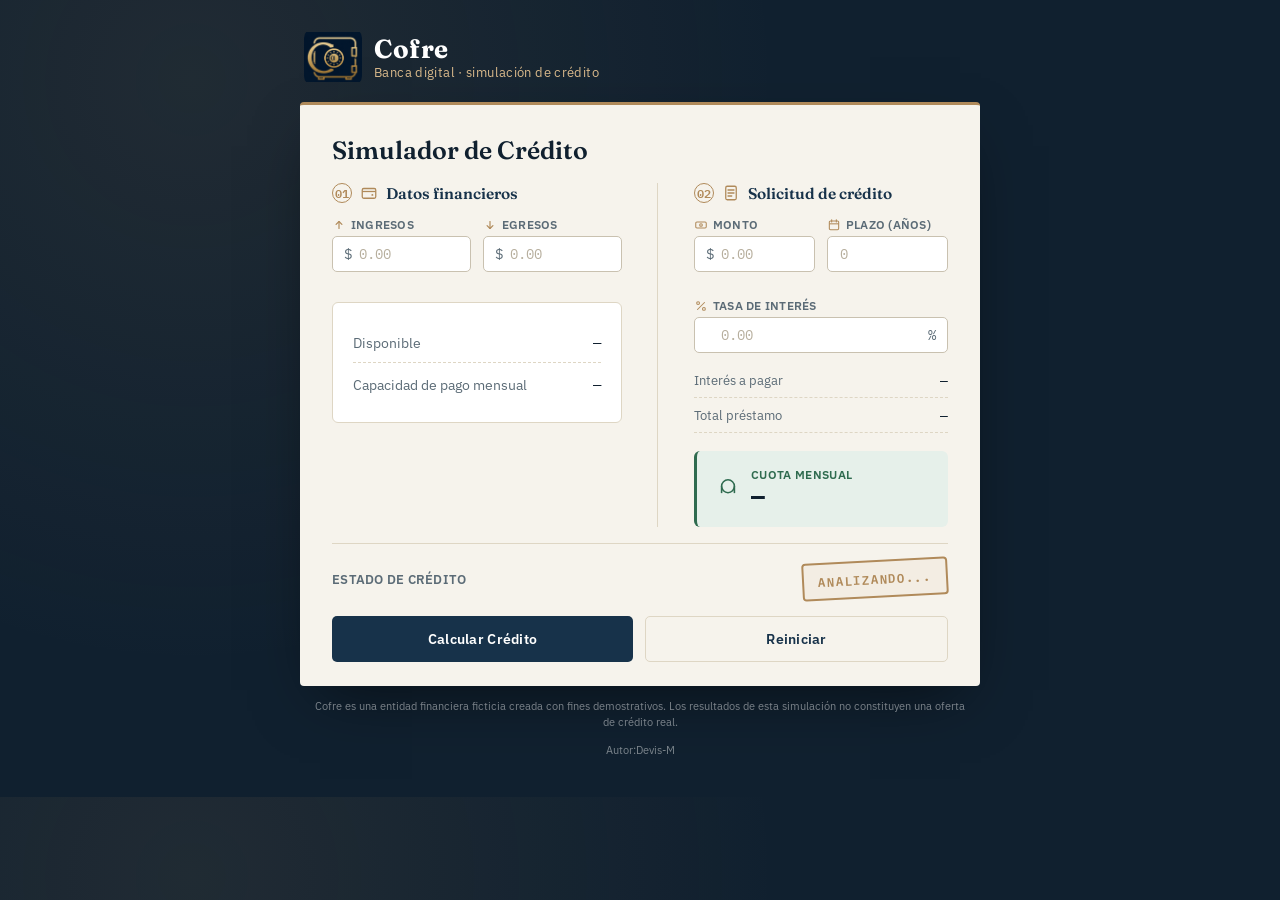
==== index.html @ d6f69e20 "cambio de nombre para publicar" ====
<!DOCTYPE html>
<html lang="es">
<head>
    <meta charset="UTF-8">
    <meta name="viewport" content="width=device-width, initial-scale=1.0">
    <title>Cofre · Simulador de Crédito</title>

    <link rel="preconnect" href="https://fonts.googleapis.com">
    <link rel="preconnect" href="https://fonts.gstatic.com" crossorigin>
    <link href="https://fonts.googleapis.com/css2?family=Fraunces:opsz,wght@9..144,500;9..144,600;9..144,700&family=IBM+Plex+Sans:wght@400;500;600&family=IBM+Plex+Mono:wght@500;600&display=swap" rel="stylesheet">

    <link rel="stylesheet" href="simulador.css">
    <script src="utilitarios.js"></script>
    <script src="simulador.js"></script>
    <script src="funciones.js"></script>
</head>
<body>

    <div class="page">

        <header class="brand">
            <img class="brand__mark" src="Logo_Simulador.png" alt="Cofre">
            <div class="brand__text">
                <span class="brand__name">Cofre</span>
                <span class="brand__tagline">Banca digital · simulación de crédito</span>
            </div>
        </header>

        <main class="container">

            <h1 class="container__title">Simulador de Crédito</h1>

            <div class="container__grid">

                <section class="ledger" aria-labelledby="titulo-datos">
                    <h2 id="titulo-datos">
                        <span class="ledger__eyebrow">01</span>
                        <svg class="ledger__icon" viewBox="0 0 24 24" width="18" height="18" aria-hidden="true">
                            <rect x="3" y="6" width="18" height="13" rx="2" fill="none" stroke="currentColor" stroke-width="1.7"/>
                            <line x1="3" y1="10" x2="21" y2="10" stroke="currentColor" stroke-width="1.7"/>
                            <circle cx="16.5" cy="14.5" r="1.3" fill="currentColor" stroke="none"/>
                        </svg>
                        Datos financieros
                    </h2>

                    <div class="field-group">
                        <div class="field">
                            <label for="txtIngresos">
                                <svg class="field__icon" viewBox="0 0 24 24" width="14" height="14" aria-hidden="true">
                                    <line x1="12" y1="18" x2="12" y2="6" stroke="currentColor" stroke-width="2" stroke-linecap="round"/>
                                    <polyline points="7,11 12,6 17,11" fill="none" stroke="currentColor" stroke-width="2" stroke-linecap="round" stroke-linejoin="round"/>
                                </svg>
                                Ingresos
                            </label>
                            <div class="field__input">
                                <span class="field__prefix">$</span>
                                <input type="text" id="txtIngresos" inputmode="decimal" placeholder="0.00">
                            </div>
                        </div>

                        <div class="field">
                            <label for="txtEgresos">
                                <svg class="field__icon" viewBox="0 0 24 24" width="14" height="14" aria-hidden="true">
                                    <line x1="12" y1="6" x2="12" y2="18" stroke="currentColor" stroke-width="2" stroke-linecap="round"/>
                                    <polyline points="7,13 12,18 17,13" fill="none" stroke="currentColor" stroke-width="2" stroke-linecap="round" stroke-linejoin="round"/>
                                </svg>
                                Egresos
                            </label>
                            <div class="field__input">
                                <span class="field__prefix">$</span>
                                <input type="text" id="txtEgresos" inputmode="decimal" placeholder="0.00">
                            </div>
                        </div>
                    </div>

                    <div class="summary-box">
                        <div class="summary-box__item">
                            <span class="summary-box__label">Disponible</span>
                            <span class="ledger__value" id="spnDisponible">—</span>
                        </div>
                        <div class="summary-box__item">
                            <span class="summary-box__label">Capacidad de pago mensual</span>
                            <span class="ledger__value" id="spnCapacidadPago">—</span>
                        </div>
                    </div>
                </section>

                <section class="ledger ledger--divider" aria-labelledby="titulo-solicitud">
                    <h2 id="titulo-solicitud">
                        <span class="ledger__eyebrow">02</span>
                        <svg class="ledger__icon" viewBox="0 0 24 24" width="18" height="18" aria-hidden="true">
                            <rect x="5" y="3" width="14" height="18" rx="2" fill="none" stroke="currentColor" stroke-width="1.7"/>
                            <line x1="8" y1="8" x2="16" y2="8" stroke="currentColor" stroke-width="1.7" stroke-linecap="round"/>
                            <line x1="8" y1="12" x2="16" y2="12" stroke="currentColor" stroke-width="1.7" stroke-linecap="round"/>
                            <line x1="8" y1="16" x2="13" y2="16" stroke="currentColor" stroke-width="1.7" stroke-linecap="round"/>
                        </svg>
                        Solicitud de crédito
                    </h2>

                    <div class="field-group">
                        <div class="field">
                            <label for="txtMonto">
                                <svg class="field__icon" viewBox="0 0 24 24" width="14" height="14" aria-hidden="true">
                                    <rect x="3" y="7" width="18" height="10" rx="2" fill="none" stroke="currentColor" stroke-width="1.8"/>
                                    <circle cx="12" cy="12" r="2.3" fill="none" stroke="currentColor" stroke-width="1.8"/>
                                </svg>
                                Monto
                            </label>
                            <div class="field__input">
                                <span class="field__prefix">$</span>
                                <input type="text" id="txtMonto" inputmode="decimal" placeholder="0.00">
                            </div>
                        </div>

                        <div class="field">
                            <label for="txtPlazo">
                                <svg class="field__icon" viewBox="0 0 24 24" width="14" height="14" aria-hidden="true">
                                    <rect x="4" y="5" width="16" height="15" rx="2" fill="none" stroke="currentColor" stroke-width="1.8"/>
                                    <line x1="4" y1="10" x2="20" y2="10" stroke="currentColor" stroke-width="1.8"/>
                                    <line x1="8" y1="3" x2="8" y2="7" stroke="currentColor" stroke-width="1.8" stroke-linecap="round"/>
                                    <line x1="16" y1="3" x2="16" y2="7" stroke="currentColor" stroke-width="1.8" stroke-linecap="round"/>
                                </svg>
                                Plazo (años)
                            </label>
                            <input type="text" id="txtPlazo" inputmode="numeric" placeholder="0">
                        </div>
                    </div>

                    <div class="field">
                        <label for="txtTasaInteres">
                            <svg class="field__icon" viewBox="0 0 24 24" width="14" height="14" aria-hidden="true">
                                <circle cx="7" cy="7" r="2.4" fill="none" stroke="currentColor" stroke-width="1.8"/>
                                <circle cx="17" cy="17" r="2.4" fill="none" stroke="currentColor" stroke-width="1.8"/>
                                <line x1="18" y1="6" x2="6" y2="18" stroke="currentColor" stroke-width="1.8" stroke-linecap="round"/>
                            </svg>
                            Tasa de interés
                        </label>
                        <div class="field__input">
                            <input type="text" id="txtTasaInteres" inputmode="decimal" placeholder="0.00">
                            <span class="field__suffix">%</span>
                        </div>
                    </div>

                    <div class="ledger__row">
                        <span class="ledger__label">Interés a pagar</span>
                        <span class="ledger__value" id="spnInteresPagar">—</span>
                    </div>
                    <div class="ledger__row">
                        <span class="ledger__label">Total préstamo</span>
                        <span class="ledger__value" id="spnTotalPrestamo">—</span>
                    </div>

                    <div class="cuota-box">
                        <svg class="cuota-box__icon" viewBox="0 0 24 24" width="22" height="22" aria-hidden="true">
                            <circle cx="12" cy="9" r="7" fill="none" stroke="currentColor" stroke-width="1.7"/>
                            <path d="M12,20 a7,3 0 0 0 0,-0.01" fill="none" stroke="currentColor" stroke-width="1.7"/>
                            <line x1="5" y1="9" x2="5" y2="16.5" stroke="currentColor" stroke-width="1.7"/>
                            <line x1="19" y1="9" x2="19" y2="16.5" stroke="currentColor" stroke-width="1.7"/>
                        </svg>
                        <div class="cuota-box__text">
                            <span class="cuota-box__label">Cuota mensual</span>
                            <span class="cuota-box__value" id="spnCuotaMensual">—</span>
                        </div>
                    </div>
                </section>

            </div>

            <div class="verdict">
                <span class="verdict__label">Estado de crédito</span>
                <span class="verdict__stamp" id="spnEstadoCredito">ANALIZANDO...</span>
            </div>

            <div class="buttons">
                <button id="btnCalcularCredito" onclick="calcular()">Calcular Crédito</button>
                <button id="btnReiniciar" class="buttons__secondary">Reiniciar</button>
            </div>

        </main>

        <footer class="disclaimer">
            Cofre es una entidad financiera ficticia creada con fines demostrativos. Los resultados de esta simulación no constituyen una oferta de crédito real.
            <p>Autor:Devis-M</p>
        </footer>

    </div>

    <script>
        // Aplica el color del sello "Estado de crédito" según el texto que
        // simulador.js / funciones.js coloquen en #spnEstadoCredito.
        (function () {
            var spnEstado = document.getElementById('spnEstadoCredito');
            if (!spnEstado) return;

            var CLASES = ['is-analizando', 'is-aprobado', 'is-rechazado'];

            function actualizarEstado() {
                var texto = spnEstado.textContent.trim().toUpperCase();

                spnEstado.classList.remove.apply(spnEstado.classList, CLASES);

                if (texto.indexOf('APROB') !== -1) {
                    spnEstado.classList.add('is-aprobado');
                } else if (texto.indexOf('RECHAZ') !== -1 || texto.indexOf('NEGAD') !== -1) {
                    spnEstado.classList.add('is-rechazado');
                } else {
                    spnEstado.classList.add('is-analizando');
                }
            }

            actualizarEstado();

            var observador = new MutationObserver(actualizarEstado);
            observador.observe(spnEstado, { childList: true, characterData: true, subtree: true });
        })();
    </script>
</body>
</html>
---- simulador.css ----
:root {
    /* Paleta — Cofre */
    --tinta-noche: #10202F;
    --tinta-azul: #17324A;
    --papel: #F6F3EC;
    --papel-linea: #DED6C4;
    --bronce: #B08A5A;
    --bronce-claro: #D9B98B;
    --esmeralda: #2F6B4F;
    --esmeralda-suave: #E6F0EA;
    --terracota: #A34433;
    --terracota-suave: #F6E7E4;
    --texto: #1C2B36;
    --texto-suave: #5B6B76;

    --fuente-display: "Fraunces", Georgia, serif;
    --fuente-texto: "IBM Plex Sans", Arial, sans-serif;
    --fuente-datos: "IBM Plex Mono", "Courier New", monospace;
}

* {
    box-sizing: border-box;
}

body {
    font-family: var(--fuente-texto);
    background:
        radial-gradient(circle at 15% 10%, rgba(176,138,90,0.10), transparent 45%),
        var(--tinta-noche);
    color: var(--texto);
    margin: 0;
    padding: clamp(16px, 3vw, 28px) 16px;
}

.page {
    max-width: 480px;
    margin: 0 auto;
}

@media (min-width: 720px) {
    .page {
        max-width: 680px;
    }
}

/* ---------- Encabezado de marca ---------- */

.brand {
    display: flex;
    align-items: center;
    gap: 12px;
    padding: 0 4px 16px;
}

.brand__mark {
    flex-shrink: 0;
    width: 58px;
    height: 58px;
    border-radius: 10px;
    object-fit: contain;
}

.brand__text {
    display: flex;
    flex-direction: column;
    line-height: 1.25;
}

.brand__name {
    font-family: var(--fuente-display);
    font-weight: 700;
    font-size: 26px;
    letter-spacing: 0.02em;
    color: #FFFFFF;
}

.brand__tagline {
    font-size: 12.5px;
    letter-spacing: 0.03em;
    color: var(--bronce-claro);
}

/* ---------- Tarjeta principal ---------- */

.container {
    background-color: var(--papel);
    border-radius: 4px;
    padding: clamp(20px, 4vw, 30px) clamp(20px, 4vw, 32px) 24px;
    box-shadow: 0 24px 60px -20px rgba(0,0,0,0.55);
    border-top: 3px solid var(--bronce);
}

.container__title {
    font-family: var(--fuente-display);
    font-size: clamp(20px, 4vw, 25px);
    font-weight: 600;
    margin: 0 0 18px;
    color: var(--tinta-noche);
}

/* ---------- Grid de dos columnas en pantallas anchas ---------- */

.container__grid {
    display: block;
}

@media (min-width: 720px) {
    .container__grid {
        display: grid;
        grid-template-columns: 1fr 1fr;
        gap: 0 36px;
        align-items: start;
    }

    .ledger--divider {
        border-left: 1px solid var(--papel-linea);
        padding-left: 36px;
        margin-left: -1px;
    }
}

/* ---------- Secciones tipo libro contable ---------- */

.ledger {
    margin-top: 18px;
    padding-top: 14px;
    border-top: 1px solid var(--papel-linea);
}

@media (min-width: 720px) {
    .ledger {
        margin-top: 0;
        padding-top: 0;
        border-top: none;
    }

    .ledger h2 {
        font-size: 18px;
        margin-bottom: 20px;
    }

    .field-group,
    .field {
        margin-bottom: 16px;
    }

    input {
        padding: 11px 14px;
        font-size: 15px;
    }

    .ledger__row {
        font-size: 13.5px;
        padding: 9px 0;
    }
}

.ledger h2 {
    display: flex;
    align-items: center;
    gap: 8px;
    font-family: var(--fuente-display);
    font-size: 15.5px;
    font-weight: 600;
    margin: 0 0 14px;
    color: var(--tinta-azul);
}

.ledger__icon {
    color: var(--bronce);
    flex-shrink: 0;
}

.ledger__eyebrow {
    font-family: var(--fuente-datos);
    font-size: 12px;
    font-weight: 600;
    color: var(--bronce);
    border: 1px solid var(--bronce);
    border-radius: 50%;
    width: 20px;
    height: 20px;
    display: inline-flex;
    align-items: center;
    justify-content: center;
    flex-shrink: 0;
}

.field {
    margin-bottom: 10px;
}

.field-group {
    display: grid;
    grid-template-columns: 1fr 1fr;
    gap: 12px;
}

label {
    display: flex;
    align-items: center;
    gap: 5px;
    margin-bottom: 4px;
    font-size: 11.5px;
    font-weight: 600;
    letter-spacing: 0.02em;
    text-transform: uppercase;
    color: var(--texto-suave);
}

.field__icon {
    color: var(--bronce);
    flex-shrink: 0;
}

input {
    width: 100%;
    padding: 8px 12px;
    font-family: var(--fuente-datos);
    font-size: 14px;
    color: var(--texto);
    background-color: #FFFFFF;
    border: 1px solid #C9C1B0;
    border-radius: 5px;
    outline: none;
    transition: border-color 0.15s ease, box-shadow 0.15s ease;
}

input::placeholder {
    color: #B7AF9E;
}

input:focus {
    border-color: var(--bronce);
    box-shadow: 0 0 0 3px rgba(176,138,90,0.22);
}

.field__input {
    position: relative;
    display: flex;
    align-items: center;
}

.field__input input {
    padding-left: 26px;
}

.field__input .field__prefix {
    position: absolute;
    left: 12px;
    font-family: var(--fuente-datos);
    font-size: 14px;
    color: var(--texto-suave);
    pointer-events: none;
}

.field__input .field__suffix {
    position: absolute;
    right: 12px;
    font-family: var(--fuente-datos);
    font-size: 14px;
    color: var(--texto-suave);
    pointer-events: none;
}

.field__input input:has(+ .field__suffix) {
    padding-right: 26px;
}

/* ---------- Resumen financiero (sección 01) ---------- */

.summary-box {
    margin-top: 14px;
    padding: 14px 16px;
    background-color: #FFFFFF;
    border: 1px solid var(--papel-linea);
    border-radius: 6px;
}

.summary-box__item {
    display: flex;
    justify-content: space-between;
    align-items: baseline;
    gap: 12px;
    padding: 7px 0;
    border-bottom: 1px dashed var(--papel-linea);
    font-size: 12.5px;
}

.summary-box__item:last-child {
    border-bottom: none;
}

.summary-box__label {
    color: var(--texto-suave);
}

@media (min-width: 720px) {
    .summary-box {
        margin-top: 20px;
        padding: 18px 20px;
    }

    .summary-box__item {
        font-size: 13.5px;
        padding: 9px 0;
    }
}

/* ---------- Filas de resultados (sección 02) ---------- */

.ledger__row {
    display: flex;
    justify-content: space-between;
    align-items: baseline;
    gap: 12px;
    padding: 6px 0;
    border-bottom: 1px dashed var(--papel-linea);
    font-size: 12.5px;
}

.ledger__row:last-child {
    border-bottom: none;
}

.ledger__label {
    color: var(--texto-suave);
}

.ledger__value {
    font-family: var(--fuente-datos);
    font-weight: 600;
    color: var(--tinta-noche);
    white-space: nowrap;
}

/* ---------- Cuota mensual destacada ---------- */

.cuota-box {
    margin-top: 12px;
    padding: 12px 16px;
    display: flex;
    align-items: center;
    gap: 12px;
    background-color: var(--esmeralda-suave);
    border-left: 3px solid var(--esmeralda);
    border-radius: 6px;
}

.cuota-box__icon {
    color: var(--esmeralda);
    flex-shrink: 0;
}

.cuota-box__text {
    display: flex;
    flex-direction: column;
    gap: 1px;
}

.cuota-box__label {
    font-size: 11.5px;
    font-weight: 600;
    letter-spacing: 0.03em;
    text-transform: uppercase;
    color: var(--esmeralda);
}

.cuota-box__value {
    font-family: var(--fuente-datos);
    font-size: 20px;
    font-weight: 700;
    color: var(--tinta-noche);
    line-height: 1.2;
}

@media (min-width: 720px) {
    .cuota-box {
        margin-top: 18px;
        padding: 16px 20px;
    }

    .cuota-box__value {
        font-size: 23px;
    }
}

/* ---------- Sello de estado ---------- */

.verdict {
    margin-top: 16px;
    padding-top: 16px;
    border-top: 1px solid var(--papel-linea);
    display: flex;
    align-items: center;
    justify-content: space-between;
    gap: 12px;
    flex-wrap: wrap;
}

.verdict__label {
    font-size: 12.5px;
    font-weight: 600;
    letter-spacing: 0.02em;
    text-transform: uppercase;
    color: var(--texto-suave);
}

.verdict__stamp {
    font-family: var(--fuente-datos);
    font-weight: 600;
    font-size: 12.5px;
    letter-spacing: 0.06em;
    text-transform: uppercase;
    border-radius: 4px;
    padding: 6px 14px;
    transform: rotate(-3deg);
    display: inline-block;
    border: 2px solid var(--bronce);
    color: var(--bronce);
    background: rgba(176,138,90,0.06);
    transition: color 0.2s ease, border-color 0.2s ease, background-color 0.2s ease;
}

.verdict__stamp.is-analizando {
    border-color: var(--bronce);
    color: var(--bronce);
    background: rgba(176,138,90,0.06);
}

.verdict__stamp.is-aprobado {
    border-color: var(--esmeralda);
    color: var(--esmeralda);
    background: rgba(47,107,79,0.08);
}

.verdict__stamp.is-rechazado {
    border-color: var(--terracota);
    color: var(--terracota);
    background: rgba(163,68,51,0.08);
}

/* ---------- Botones ---------- */

.buttons {
    margin-top: 18px;
    display: flex;
    gap: 12px;
}

button {
    flex: 1;
    padding: 13px 10px;
    font-family: var(--fuente-texto);
    font-size: 14px;
    font-weight: 600;
    letter-spacing: 0.02em;
    border: none;
    border-radius: 5px;
    cursor: pointer;
    transition: background-color 0.15s ease, transform 0.05s ease;
}

button:active {
    transform: translateY(1px);
}

#btnCalcularCredito {
    background-color: var(--tinta-azul);
    color: #FFFFFF;
}

#btnCalcularCredito:hover {
    background-color: var(--tinta-noche);
}

.buttons__secondary {
    background-color: transparent;
    color: var(--tinta-azul);
    border: 1.5px solid var(--papel-linea);
}

.buttons__secondary:hover {
    border-color: var(--bronce);
    color: var(--bronce);
}

/* ---------- Pie de página ---------- */

.disclaimer {
    margin-top: 12px;
    padding: 0 8px;
    font-size: 11px;
    line-height: 1.5;
    color: rgba(255,255,255,0.45);
    text-align: center;
}

/* ---------- Responsive ---------- */

@media (max-width: 420px) {
    .field-group {
        grid-template-columns: 1fr;
        gap: 0;
    }

    .buttons {
        flex-direction: column;
    }
}
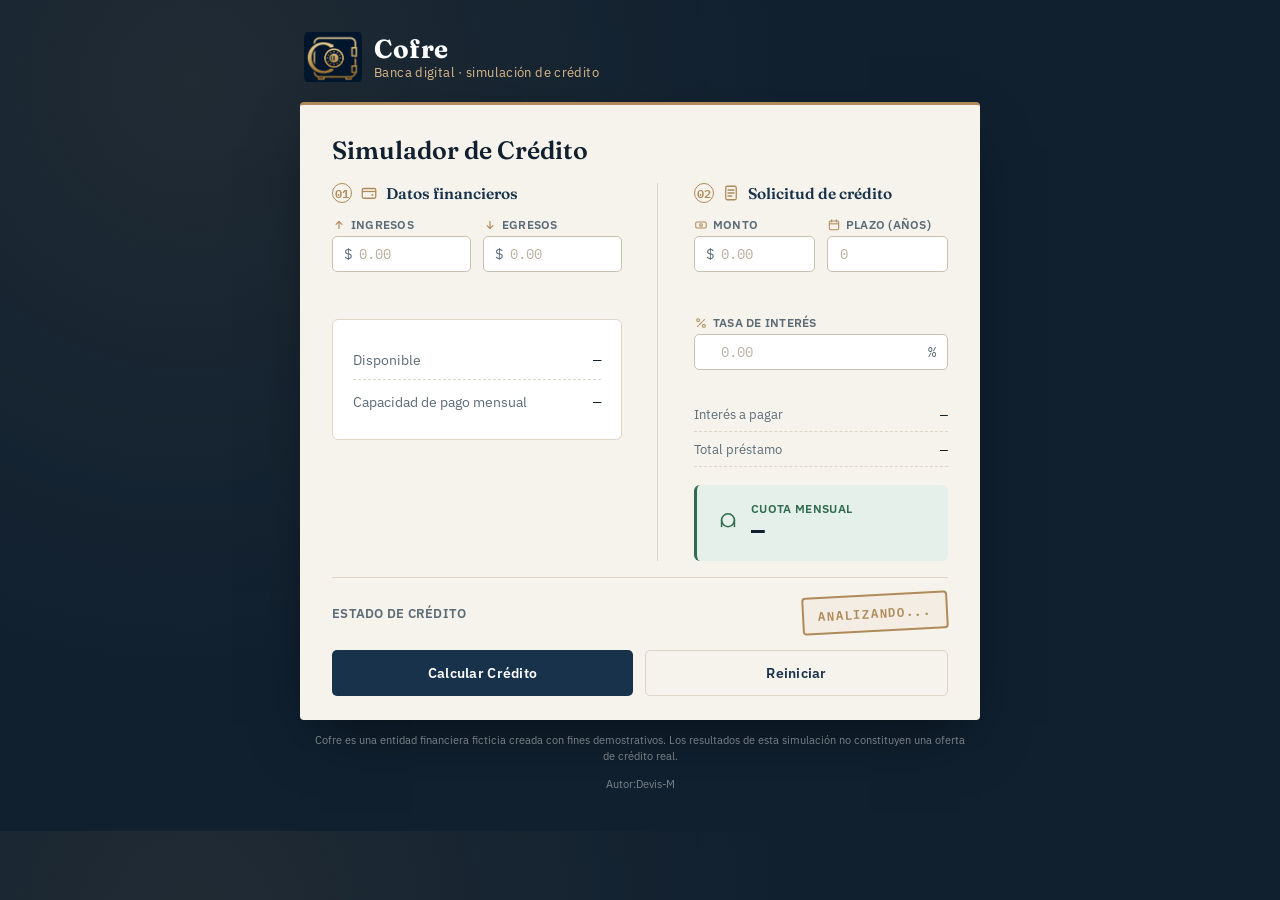
==== commit 33304581: "validaciones con ia y su prompts" ====
--- a/index.html
+++ b/index.html
@@ -56,6 +56,7 @@
                                 <span class="field__prefix">$</span>
                                 <input type="text" id="txtIngresos" inputmode="decimal" placeholder="0.00">
                             </div>
+                            <span class="field__error" id="spnErrorIngresos"></span>
                         </div>
 
                         <div class="field">
@@ -70,6 +71,7 @@
                                 <span class="field__prefix">$</span>
                                 <input type="text" id="txtEgresos" inputmode="decimal" placeholder="0.00">
                             </div>
+                            <span class="field__error" id="spnErrorEgresos"></span>
                         </div>
                     </div>
 
@@ -110,6 +112,7 @@
                                 <span class="field__prefix">$</span>
                                 <input type="text" id="txtMonto" inputmode="decimal" placeholder="0.00">
                             </div>
+                            <span class="field__error" id="spnErrorMonto"></span>
                         </div>
 
                         <div class="field">
@@ -123,6 +126,7 @@
                                 Plazo (años)
                             </label>
                             <input type="text" id="txtPlazo" inputmode="numeric" placeholder="0">
+                            <span class="field__error" id="spnErrorPlazo"></span>
                         </div>
                     </div>
 
@@ -139,6 +143,7 @@
                             <input type="text" id="txtTasaInteres" inputmode="decimal" placeholder="0.00">
                             <span class="field__suffix">%</span>
                         </div>
+                        <span class="field__error" id="spnErrorTasa"></span>
                     </div>
 
                     <div class="ledger__row">
--- a/simulador.css
+++ b/simulador.css
@@ -10,6 +10,7 @@
     --esmeralda-suave: #E6F0EA;
     --terracota: #A34433;
     --terracota-suave: #F6E7E4;
+    --rojo-error: #D32F2F;
     --texto: #1C2B36;
     --texto-suave: #5B6B76;
 
@@ -188,6 +189,16 @@
 
 .field {
     margin-bottom: 10px;
+}
+
+.field__error {
+    display: block;
+    min-height: 14px;
+    margin-top: 3px;
+    font-size: 11px;
+    font-weight: 500;
+    font-style: italic;
+    color: var(--rojo-error);
 }
 
 .field-group {
